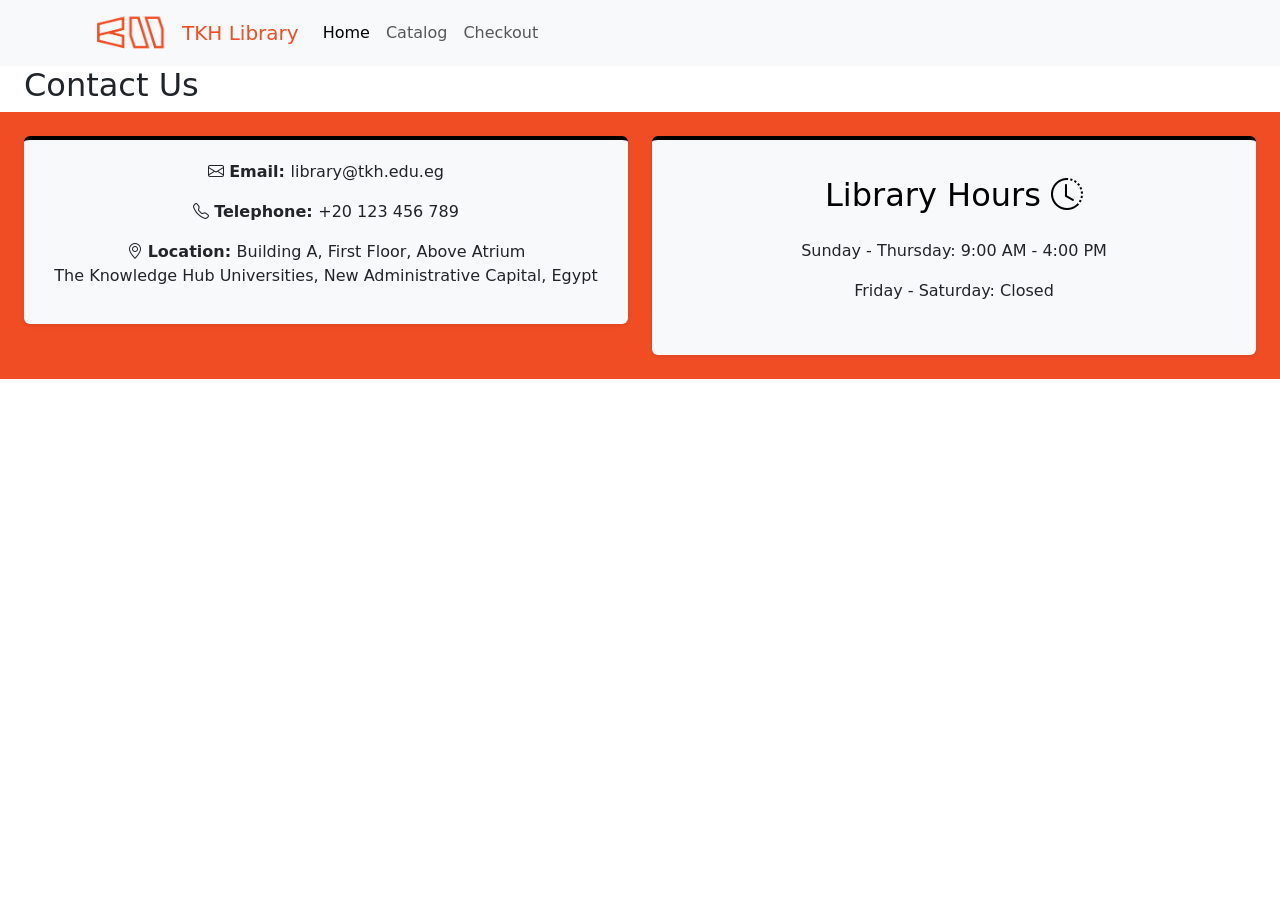
==== catalog.html @ 9266b74f "created the last 2 pages" ====
<!DOCTYPE html>
<html lang="en">
<head>
    <meta charset="UTF-8">
    <meta name="viewport" content="width=device-width, initial-scale=1.0">
    <title>Catalog</title>
      <link href="https://cdn.jsdelivr.net/npm/bootstrap@5.3.3/dist/css/bootstrap.min.css" rel="stylesheet">
  <link rel="stylesheet" href="https://cdn.jsdelivr.net/npm/bootstrap-icons/font/bootstrap-icons.css">
  <link rel="stylesheet" href="styles.css">

</head>
<body>

    <nav class="navbar navbar-expand-lg bg-light"> <!--Navigation bar that collapses into icon-->

    <div class="container">
        <img src="logo.webp" alt="logo" width="100" height="50">
      <a class="navbar-brand text-#f14d24"  id="title">TKH Library</a>

      <button class="navbar-toggler" type="button"
            data-bs-toggle="collapse" data-bs-target="#marketNav"
            aria-controls="marketNav" aria-expanded="false" aria-label="Toggle navigation">

        <span class="navbar-toggler-icon"></span>
      </button>


      <div class="collapse navbar-collapse" id="marketNav">
          <ul class="navbar-nav me-auto">
            <li class="nav-item"><a class="nav-link active" href="index.html">Home</a></li>
            <li class="nav-item"><a class="nav-link" href="catalog.html">Catalog</a></li>
            <li class="nav-item"><a class="nav-link" href="checkout form.html">Checkout</a></li>
          </ul>
        </div>
    </div>
  </nav>



  
    






    
 <!--Library Hours and footer--> 
      
  
    <div class="col-md-6 mx-4">
              <h2>Contact Us</h2>
    </div>

    <div class="container-fluid p-4"id="footer">
      
      <div class="row">

        <div class="col-12 col-md-6 mb-4">
          <div class = "card shadow-sm border-0 border-top border-black border-4 bg-light">
            <p><i class="bi bi-envelope"></i> <b>Email: </b>library@tkh.edu.eg </p>
            <p><i class="bi bi-telephone"></i> <b>Telephone: </b>+20 123 456 789 </p>
            <p><i class="bi bi-geo-alt"></i> <b>Location: </b>Building A, First Floor, Above Atrium <br> The Knowledge Hub Universities, New Administrative Capital, Egypt</p>
          </div>
        </div>

      <div class ="col-12 col-md-6" id="library-hours">
      <div class="card shadow-sm border-0 border-top border-black border-4 bg-light">
        <div class="card-body">
          <h2 class="card-title text-center text-black mb-4">Library Hours 
            <i class="bi bi-clock-history"></i>
          </h2>
          <p class="text-center">Sunday - Thursday: 9:00 AM - 4:00 PM</p>
          <p class="text-center">Friday - Saturday: Closed</p>
      </div>
      </div>
      </div>
      </div>
        
      </div>
        </div>
    </div>


    
      <script src="https://cdn.jsdelivr.net/npm/bootstrap@5.3.3/dist/js/bootstrap.bundle.min.js"></script>
</body>
</html>
---- styles.css ----
#title {
  color: #f14d24;
}

.custom-carousel .carousel-item {
    height: 400px;
}


.custom-carousel .carousel-item img {
    height: 100%;
    object-fit: cover;
    object-position: center;
}

#footer {
    background-color: #f14d24
}

.card {
  display: flex;
  flex-direction: column;
  align-items: center;    /* Centers items horizontally */
  justify-content: center; /* Centers items vertically */
  text-align: center;     /* Centers text content */
  padding: 20px;
  border: 1px solid #ccc;
}
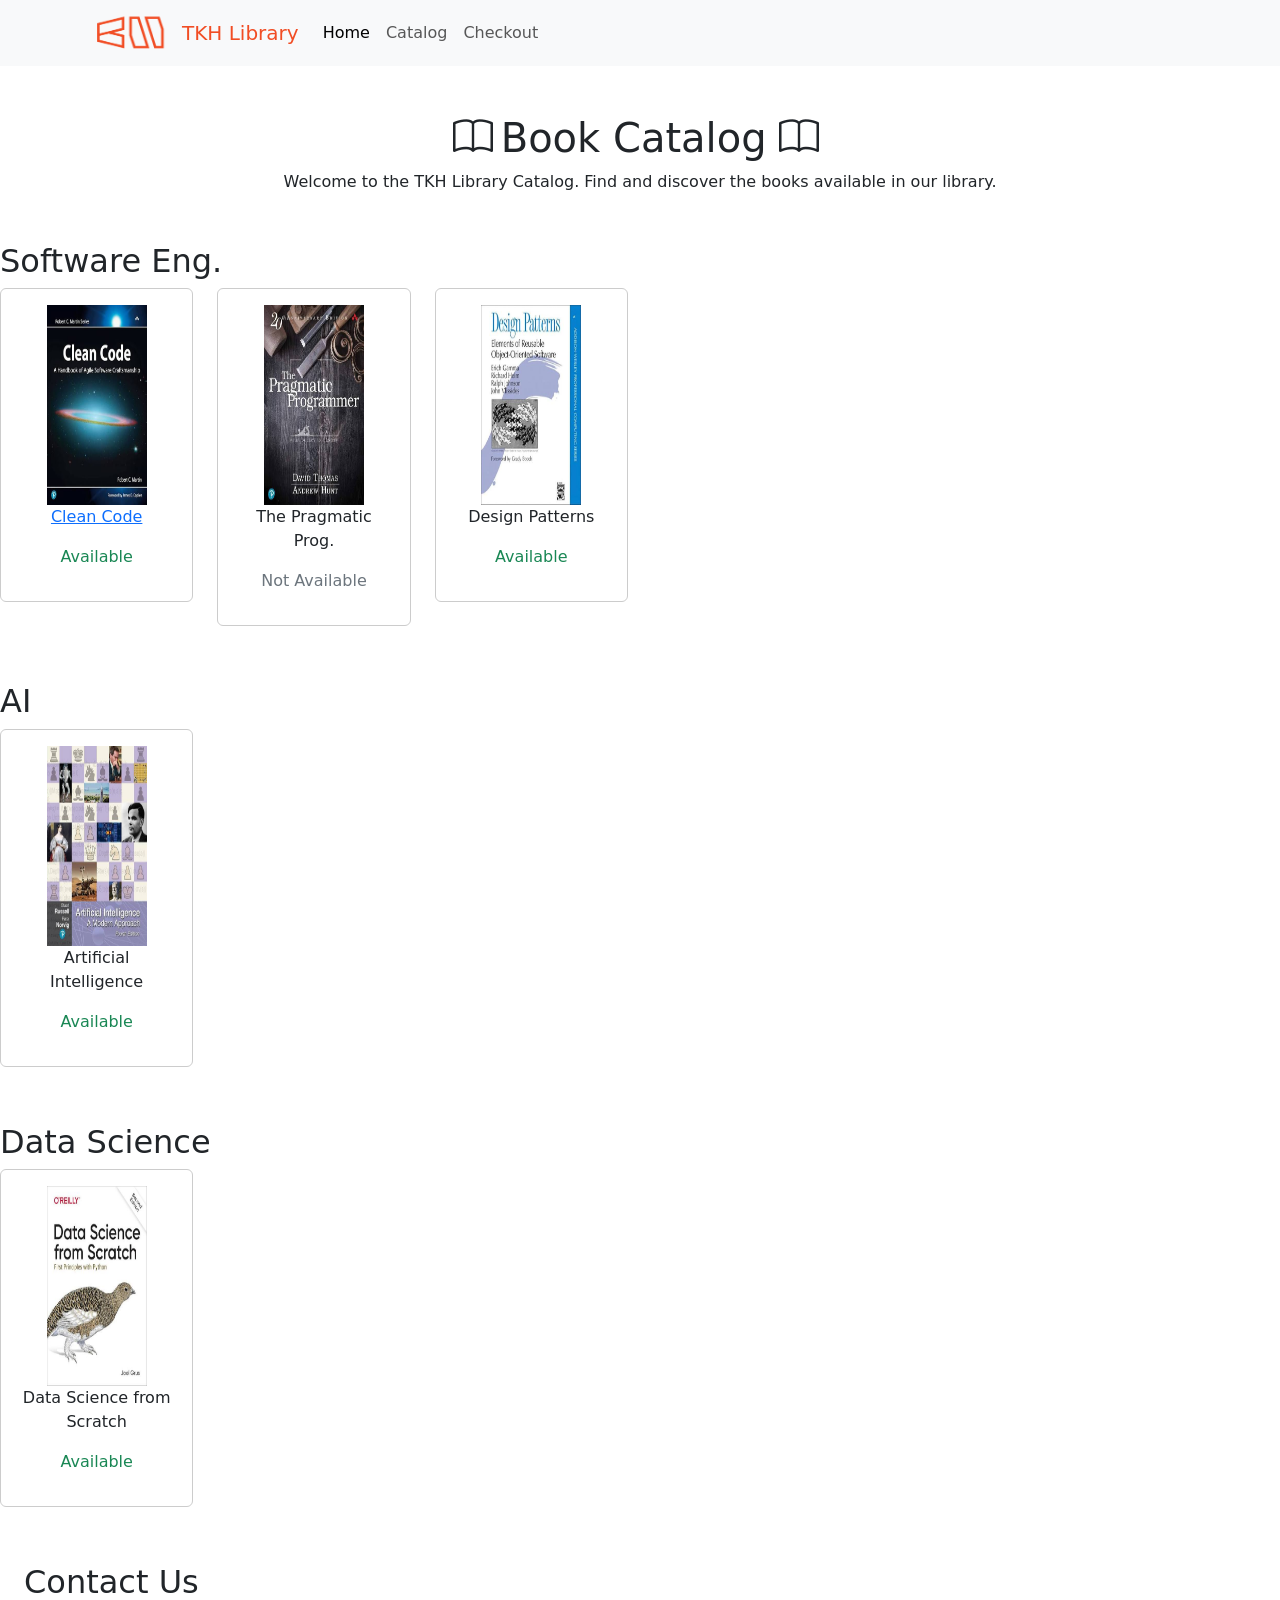
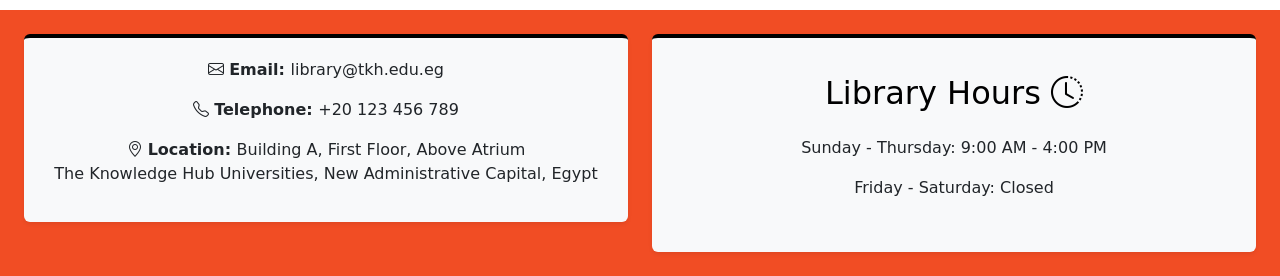
==== commit 3879d307: "Added pages of catalog and detailedview" ====
--- a/catalog.html
+++ b/catalog.html
@@ -10,6 +10,10 @@
 
 </head>
 <body>
+
+
+
+
 
     <nav class="navbar navbar-expand-lg bg-light"> <!--Navigation bar that collapses into icon-->
 
@@ -37,15 +41,112 @@
 
 
 
+
+
+
+<!-- Title for the catalog page -->
+
+<div class="container my-5">
+
+    <h1 class="text-center"><i class="bi bi-book me-2"></i>Book Catalog <i class="bi bi-book me-2"></i></h1>
+
+    <p class="text-center">
+        Welcome to the TKH Library Catalog. Find and discover the books available in our library.
+    </p>
+</div>
+
+
   
-    
+
+
+
+
+  <!-- Book section for Software Engineering-->
+
+<h2 class="mb-2">Software Eng.</h2>
+
+<section class="row mb-5">
+
+    <div class="col-6 col-md-3 col-lg-2">
+        <div class="card p-3 mb-2">
+            <img src="clean code.jpg" height="200" width="100" class="mx-auto">
+            <p><a href="detailed-view.html">Clean Code</a></p>
+            <p class="text-success">Available</p>
+        </div>
+    </div>
+
+    <div class="col-6 col-md-3 col-lg-2">
+        <div class="card p-3 mb-2">
+            <img src="The Pragmatic Prog..jpg" height="200" width="100" class="mx-auto">
+            <p>The Pragmatic Prog.</p>
+            <p class="text-secondary">Not Available</p>
+        </div>
+    </div>
+
+    <div class="col-6 col-md-3 col-lg-2">
+        <div class="card p-3 mb-2">
+            <img src="Design Patterns.jpg" height="200" width="100" class="mx-auto">
+            <p>Design Patterns</p>
+            <p class="text-success">Available</p>
+        </div>
+
+</section>
+</div>
 
 
 
 
 
 
-    
+
+
+<!--Book section for Artificial Intelligence--->
+
+<h2 class="mb-2">AI</h2>
+
+<section class="row mb-5">
+
+    <div class="col-6 col-md-3 col-lg-2">
+        <div class="card p-3 mb-2">
+            <img src="Artificial Intelligence.jpg" height="200" width="100" class="mx-auto">
+            <p>Artificial Intelligence</p>
+            <p class="text-success">Available</p>
+        </div>
+    </div>
+
+</section>
+</div>
+
+
+
+
+
+
+
+<!--Book section for Data Science-->
+
+<h2 class="mb-2">Data Science</h2>
+
+<section class="row mb-5">
+
+    <div class="col-6 col-md-3 col-lg-2">
+        <div class="card p-3 mb-2">
+            <img src="Data Science from Scratch.jpg" height="200" width="100" class="mx-auto">
+            <p>Data Science from Scratch</p>
+            <p class="text-success">Available</p>
+        </div>
+    </div>
+
+    </section>
+    </div>
+  </main>
+
+
+
+
+
+
+
  <!--Library Hours and footer--> 
       
   
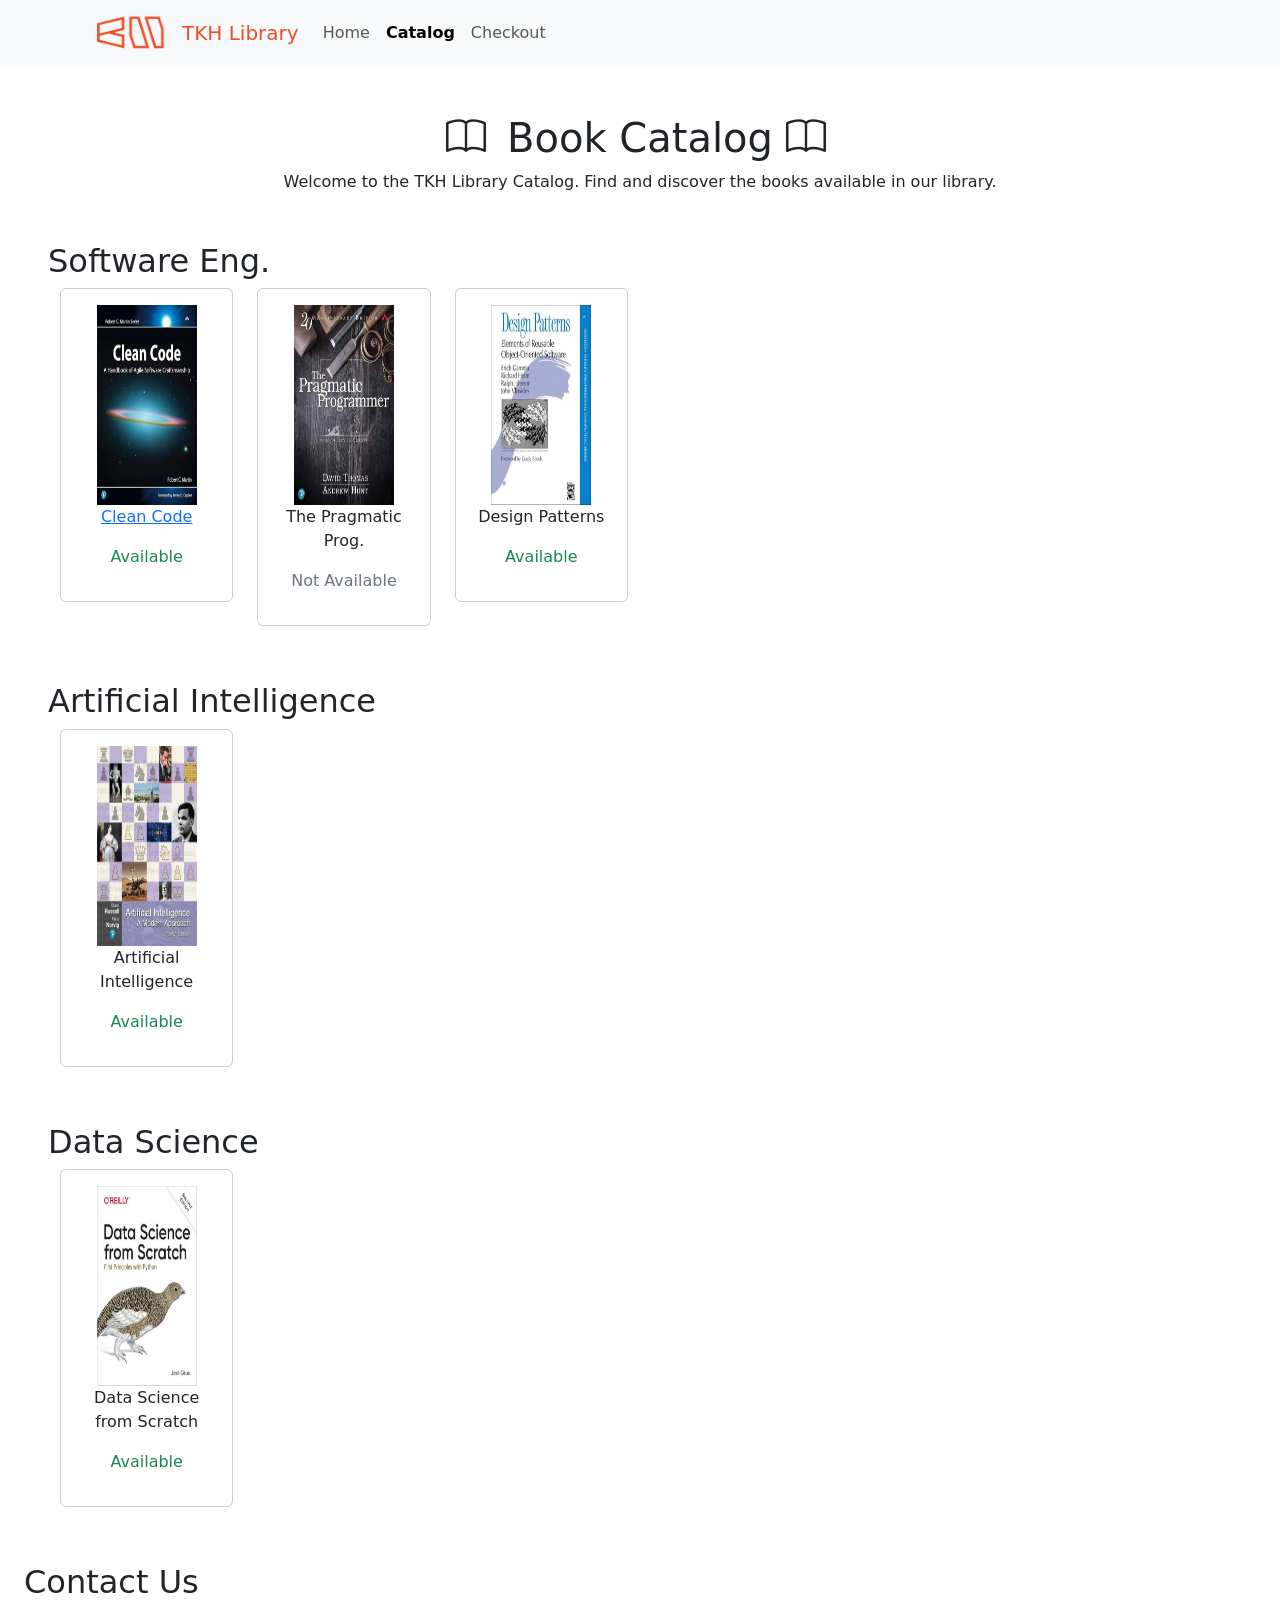
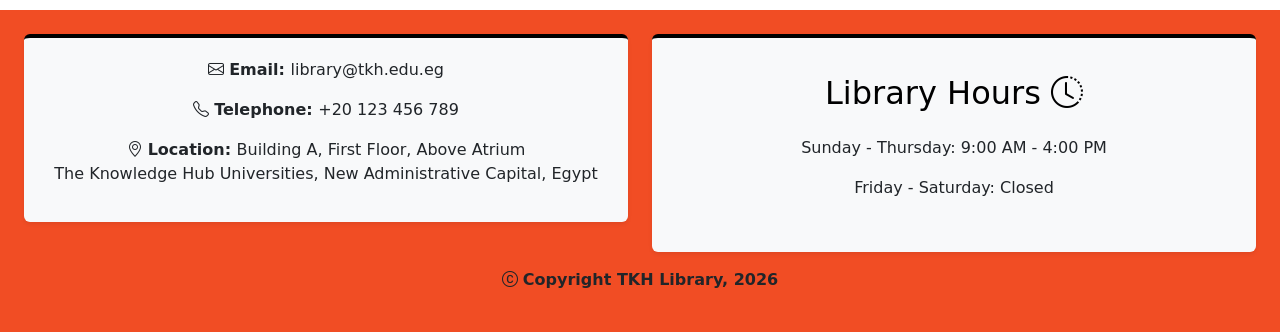
==== commit 12255dfd: "small changes in the design" ====
--- a/catalog.html
+++ b/catalog.html
@@ -4,6 +4,8 @@
     <meta charset="UTF-8">
     <meta name="viewport" content="width=device-width, initial-scale=1.0">
     <title>Catalog</title>
+
+    <!--Bootstrap link, icons link, and CSS style sheet link-->
       <link href="https://cdn.jsdelivr.net/npm/bootstrap@5.3.3/dist/css/bootstrap.min.css" rel="stylesheet">
   <link rel="stylesheet" href="https://cdn.jsdelivr.net/npm/bootstrap-icons/font/bootstrap-icons.css">
   <link rel="stylesheet" href="styles.css">
@@ -11,11 +13,8 @@
 </head>
 <body>
 
-
-
-
-
-    <nav class="navbar navbar-expand-lg bg-light"> <!--Navigation bar that collapses into icon-->
+<!--Navigation bar that collapses into icon-->
+    <nav class="navbar navbar-expand-lg bg-light"> 
 
     <div class="container">
         <img src="logo.webp" alt="logo" width="100" height="50">
@@ -31,9 +30,9 @@
 
       <div class="collapse navbar-collapse" id="marketNav">
           <ul class="navbar-nav me-auto">
-            <li class="nav-item"><a class="nav-link active" href="index.html">Home</a></li>
-            <li class="nav-item"><a class="nav-link" href="catalog.html">Catalog</a></li>
-            <li class="nav-item"><a class="nav-link" href="checkout form.html">Checkout</a></li>
+            <li class="nav-item"><a class="nav-link" href="index.html">Home</a></li>
+            <li class="nav-item"><a class="nav-link active" href="catalog.html"><b>Catalog</b></a></li>
+            <li class="nav-item"><a class="nav-link" href="checkout form.html" aria-current="page">Checkout</a></li>
           </ul>
         </div>
     </div>
@@ -42,13 +41,11 @@
 
 
 
-
-
 <!-- Title for the catalog page -->
 
 <div class="container my-5">
 
-    <h1 class="text-center"><i class="bi bi-book me-2"></i>Book Catalog <i class="bi bi-book me-2"></i></h1>
+    <h1 class="text-center"><i class="bi bi-book me-2"></i> Book Catalog <i class="bi bi-book me-2"></i></h1>
 
     <p class="text-center">
         Welcome to the TKH Library Catalog. Find and discover the books available in our library.
@@ -56,20 +53,17 @@
 </div>
 
 
-  
-
-
 
 
   <!-- Book section for Software Engineering-->
 
-<h2 class="mb-2">Software Eng.</h2>
+<h2 class="mx-5">Software Eng.</h2>
 
-<section class="row mb-5">
+<section class="row mb-5 mx-5">
 
     <div class="col-6 col-md-3 col-lg-2">
         <div class="card p-3 mb-2">
-            <img src="clean code.jpg" height="200" width="100" class="mx-auto">
+            <img src="clean code.jpg" height="200" width="100" class="mx-auto" alt="book cover">
             <p><a href="detailed-view.html">Clean Code</a></p>
             <p class="text-success">Available</p>
         </div>
@@ -77,7 +71,7 @@
 
     <div class="col-6 col-md-3 col-lg-2">
         <div class="card p-3 mb-2">
-            <img src="The Pragmatic Prog..jpg" height="200" width="100" class="mx-auto">
+            <img src="The Pragmatic Prog..jpg" height="200" width="100" class="mx-auto" alt="book cover">
             <p>The Pragmatic Prog.</p>
             <p class="text-secondary">Not Available</p>
         </div>
@@ -85,7 +79,7 @@
 
     <div class="col-6 col-md-3 col-lg-2">
         <div class="card p-3 mb-2">
-            <img src="Design Patterns.jpg" height="200" width="100" class="mx-auto">
+            <img src="Design Patterns.jpg" height="200" width="100" class="mx-auto" alt="book cover">
             <p>Design Patterns</p>
             <p class="text-success">Available</p>
         </div>
@@ -96,19 +90,15 @@
 
 
 
-
-
-
-
 <!--Book section for Artificial Intelligence--->
 
-<h2 class="mb-2">AI</h2>
+<h2 class="mb-2 mx-5">Artificial Intelligence</h2>
 
-<section class="row mb-5">
+<section class="row mx-5 mb-5">
 
     <div class="col-6 col-md-3 col-lg-2">
         <div class="card p-3 mb-2">
-            <img src="Artificial Intelligence.jpg" height="200" width="100" class="mx-auto">
+            <img src="Artificial Intelligence.jpg" height="200" width="100" class="mx-auto" alt="book cover">
             <p>Artificial Intelligence</p>
             <p class="text-success">Available</p>
         </div>
@@ -119,19 +109,15 @@
 
 
 
-
-
-
-
 <!--Book section for Data Science-->
 
-<h2 class="mb-2">Data Science</h2>
+<h2 class="mb-2 mx-5">Data Science</h2>
 
-<section class="row mb-5">
+<section class="row mb-5 mx-5">
 
     <div class="col-6 col-md-3 col-lg-2">
         <div class="card p-3 mb-2">
-            <img src="Data Science from Scratch.jpg" height="200" width="100" class="mx-auto">
+            <img src="Data Science from Scratch.jpg" height="200" width="100" class="mx-auto" alt="book cover">
             <p>Data Science from Scratch</p>
             <p class="text-success">Available</p>
         </div>
@@ -145,46 +131,50 @@
 
 
 
-
-
- <!--Library Hours and footer--> 
       
   
-    <div class="col-md-6 mx-4">
-              <h2>Contact Us</h2>
-    </div>
+    <!--Footer--> 
+      
+    <footer>
+      <div class="col-md-6 mx-4">
+                <h2>Contact Us</h2>
+      </div>
 
-    <div class="container-fluid p-4"id="footer">
-      
-      <div class="row">
+      <div class="container-fluid p-4"id="footer">
+        
+        <div class="row">
 
-        <div class="col-12 col-md-6 mb-4">
-          <div class = "card shadow-sm border-0 border-top border-black border-4 bg-light">
-            <p><i class="bi bi-envelope"></i> <b>Email: </b>library@tkh.edu.eg </p>
-            <p><i class="bi bi-telephone"></i> <b>Telephone: </b>+20 123 456 789 </p>
-            <p><i class="bi bi-geo-alt"></i> <b>Location: </b>Building A, First Floor, Above Atrium <br> The Knowledge Hub Universities, New Administrative Capital, Egypt</p>
+          <div class="col-12 col-md-6 mb-4">
+            <div class = "card shadow-sm border-0 border-top border-black border-4 bg-light">
+              <p><i class="bi bi-envelope"></i> <b>Email: </b>library@tkh.edu.eg </p>
+              <p><i class="bi bi-telephone"></i> <b>Telephone: </b>+20 123 456 789 </p>
+              <p><i class="bi bi-geo-alt"></i> <b>Location: </b>Building A, First Floor, Above Atrium <br> The Knowledge Hub Universities, New Administrative Capital, Egypt</p>
+            </div>
+          </div>
+
+        <div class ="col-12 col-md-6" id="library-hours">
+        <div class="card shadow-sm border-0 border-top border-black border-4 bg-light">
+          <div class="card-body">
+            <h2 class="card-title text-center text-black mb-4">Library Hours 
+              <i class="bi bi-clock-history"></i>
+            </h2>
+            <p class="text-center">Sunday - Thursday: 9:00 AM - 4:00 PM</p>
+            <p class="text-center">Friday - Saturday: Closed</p>
+          </div>
           </div>
         </div>
 
-      <div class ="col-12 col-md-6" id="library-hours">
-      <div class="card shadow-sm border-0 border-top border-black border-4 bg-light">
-        <div class="card-body">
-          <h2 class="card-title text-center text-black mb-4">Library Hours 
-            <i class="bi bi-clock-history"></i>
-          </h2>
-          <p class="text-center">Sunday - Thursday: 9:00 AM - 4:00 PM</p>
-          <p class="text-center">Friday - Saturday: Closed</p>
-      </div>
-      </div>
-      </div>
-      </div>
-        
-      </div>
+          </div>
+
+          <div class="row mt-3 text-center">
+            <p><i class="bi bi-c-circle"></i> <strong>Copyright TKH Library, 2026</strong></p>
+          </div>
+
         </div>
-    </div>
-
+      </footer>
 
     
-      <script src="https://cdn.jsdelivr.net/npm/bootstrap@5.3.3/dist/js/bootstrap.bundle.min.js"></script>
+  <!--Javascript link-->
+  <script src="https://cdn.jsdelivr.net/npm/bootstrap@5.3.3/dist/js/bootstrap.bundle.min.js"></script>
 </body>
 </html>
--- a/styles.css
+++ b/styles.css
@@ -25,4 +25,11 @@
   text-align: center;     /* Centers text content */
   padding: 20px;
   border: 1px solid #ccc;
-}+}
+
+    #form-body {
+        background-color: #f8f9fa;
+    }
+    .custom-container {
+        max-width: 800px;
+    }
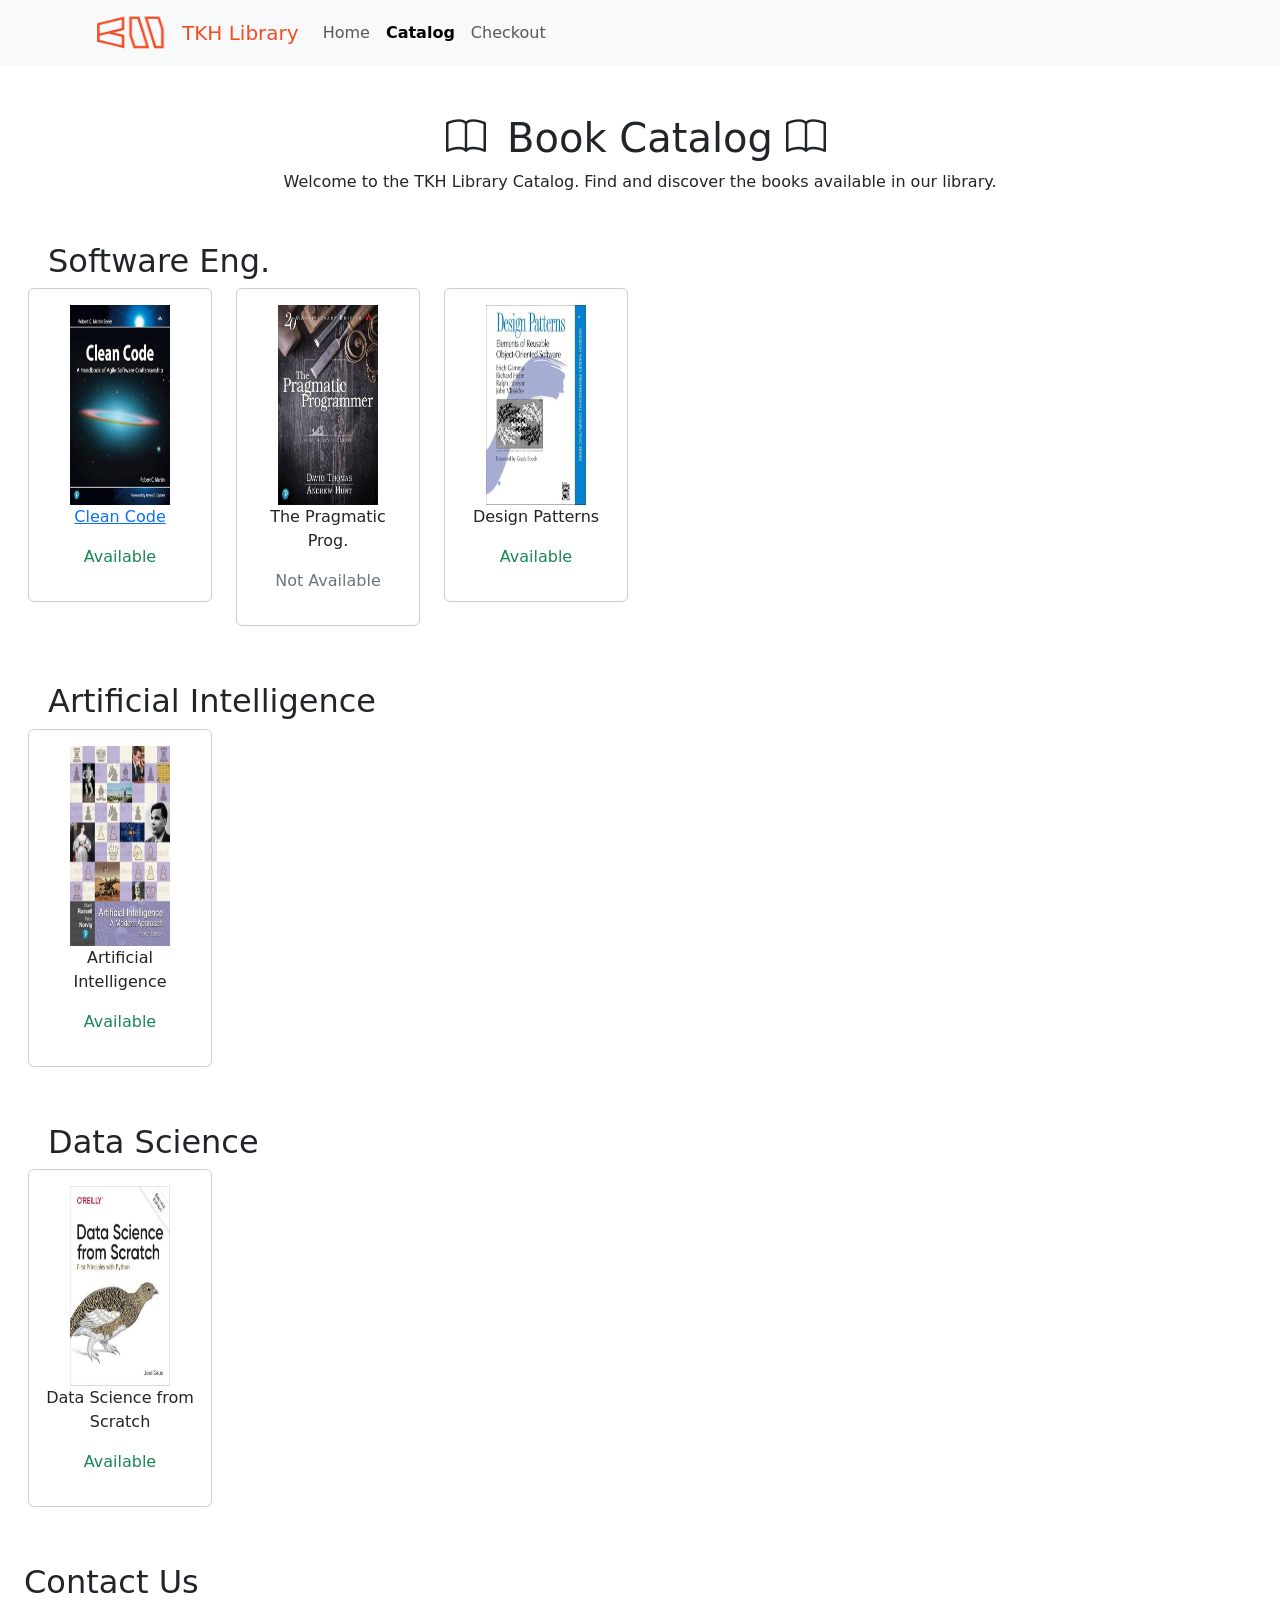
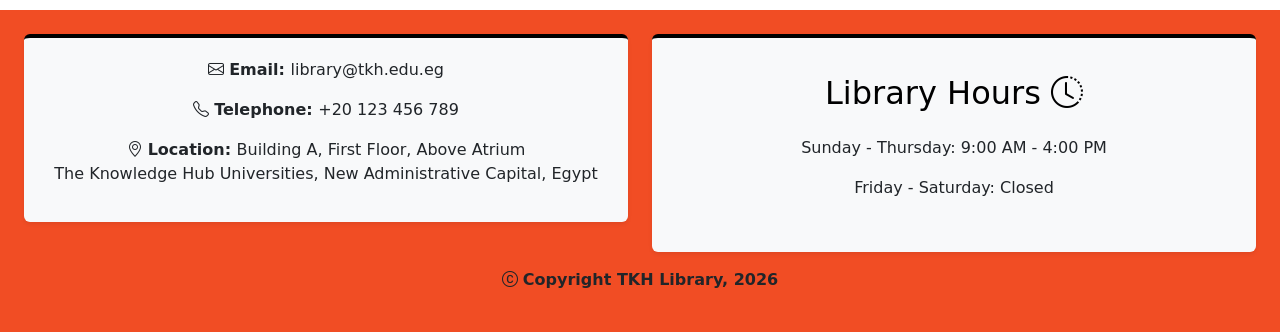
==== commit 5902aeda: "changed books size" ====
--- a/catalog.html
+++ b/catalog.html
@@ -59,7 +59,7 @@
 
 <h2 class="mx-5">Software Eng.</h2>
 
-<section class="row mb-5 mx-5">
+<section class="row mb-5 mx-3">
 
     <div class="col-6 col-md-3 col-lg-2">
         <div class="card p-3 mb-2">
@@ -94,7 +94,7 @@
 
 <h2 class="mb-2 mx-5">Artificial Intelligence</h2>
 
-<section class="row mx-5 mb-5">
+<section class="row mx-3 mb-5">
 
     <div class="col-6 col-md-3 col-lg-2">
         <div class="card p-3 mb-2">
@@ -113,7 +113,7 @@
 
 <h2 class="mb-2 mx-5">Data Science</h2>
 
-<section class="row mb-5 mx-5">
+<section class="row mb-5 mx-3">
 
     <div class="col-6 col-md-3 col-lg-2">
         <div class="card p-3 mb-2">
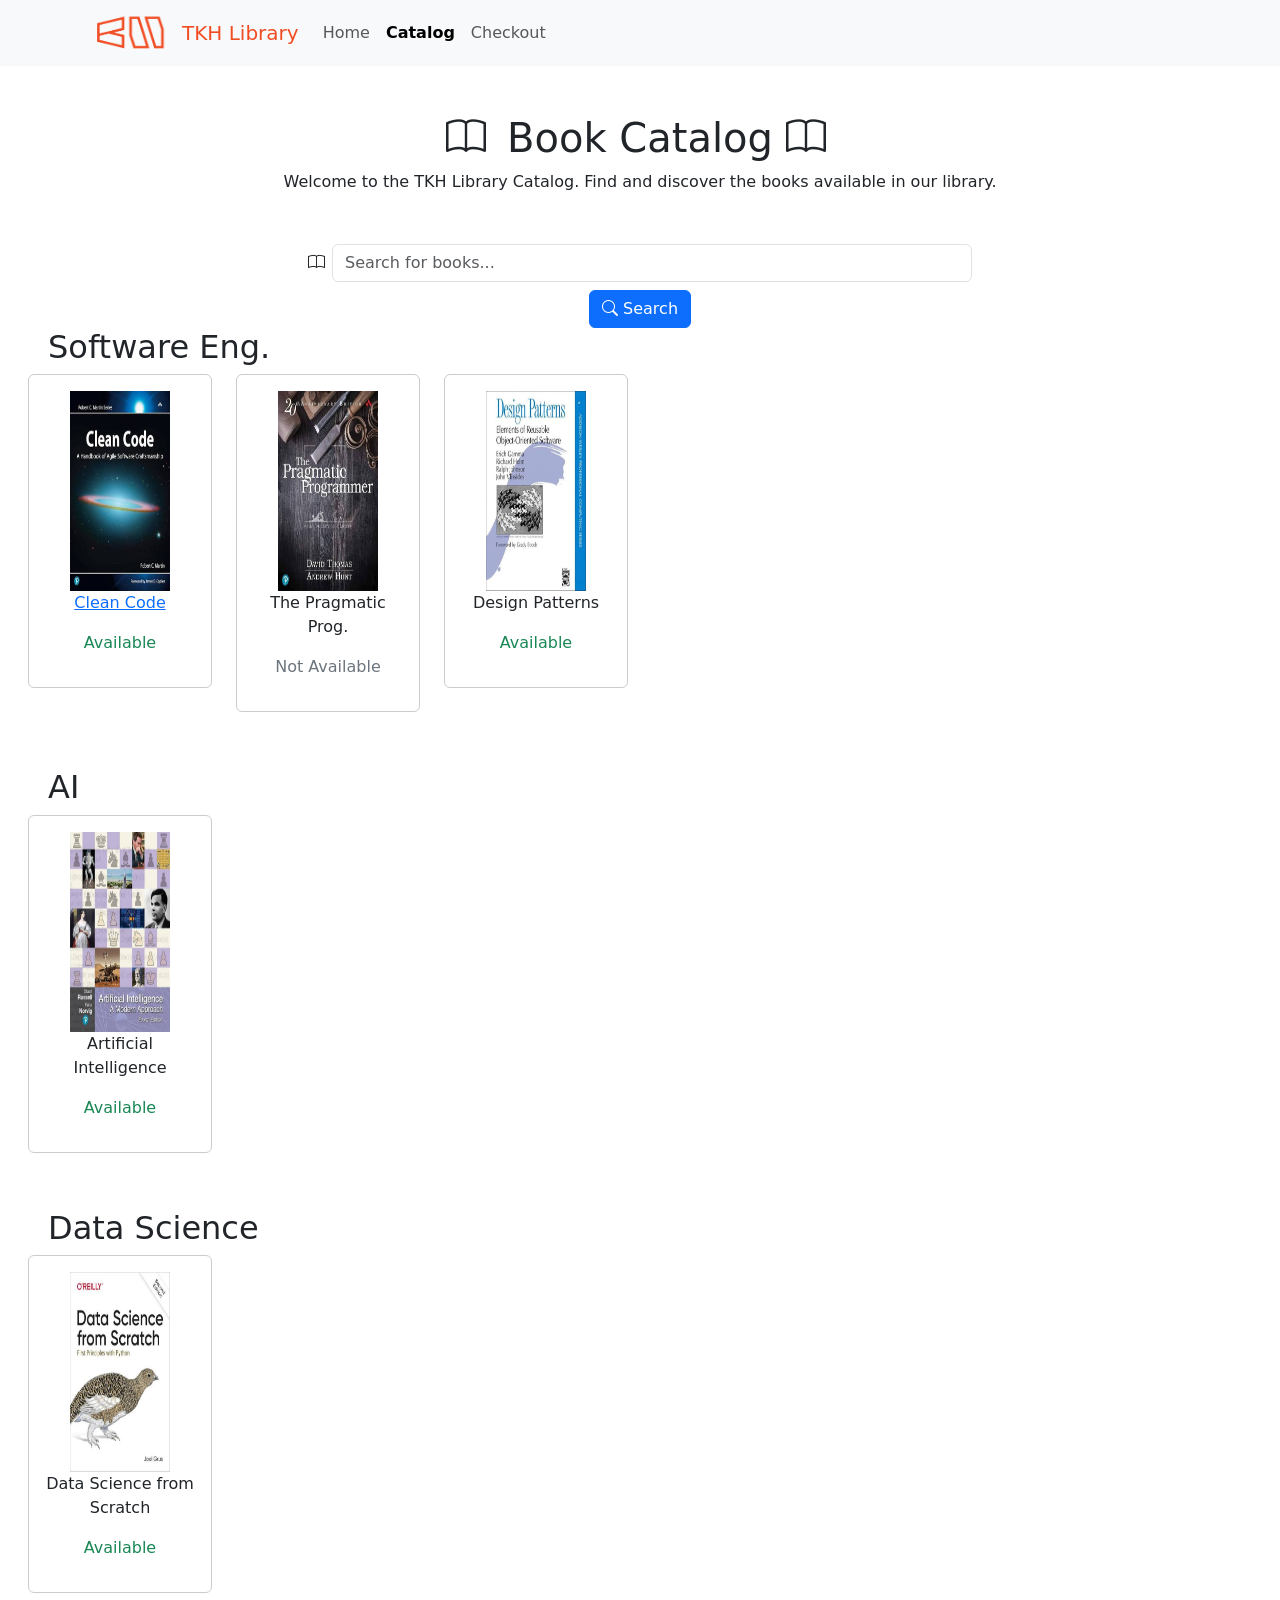
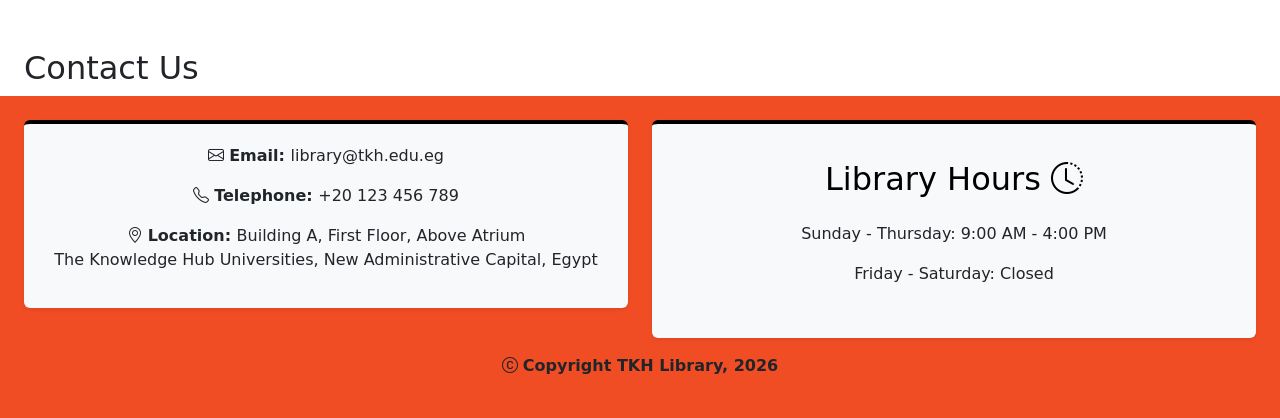
==== commit 19ae9a90: "added second search bar" ====
--- a/catalog.html
+++ b/catalog.html
@@ -52,6 +52,16 @@
     </p>
 </div>
 
+<!--Search Bar--> 
+
+<div class="text-center" style="margin-top: 50px;">
+  <div class="d-flex justify-content-center align-items-center">
+    <i class="bi bi-book me-2"></i>
+    <input type="text" class="form-control w-50" placeholder="Search for books..." id="searchInput">
+  </div>
+  <button class="btn btn-primary mt-2"><i class="bi bi-search"></i> Search</button>
+</div>
+
 
 
 
@@ -92,7 +102,7 @@
 
 <!--Book section for Artificial Intelligence--->
 
-<h2 class="mb-2 mx-5">Artificial Intelligence</h2>
+<h2 class="mb-2 mx-5">AI</h2>
 
 <section class="row mx-3 mb-5">
 
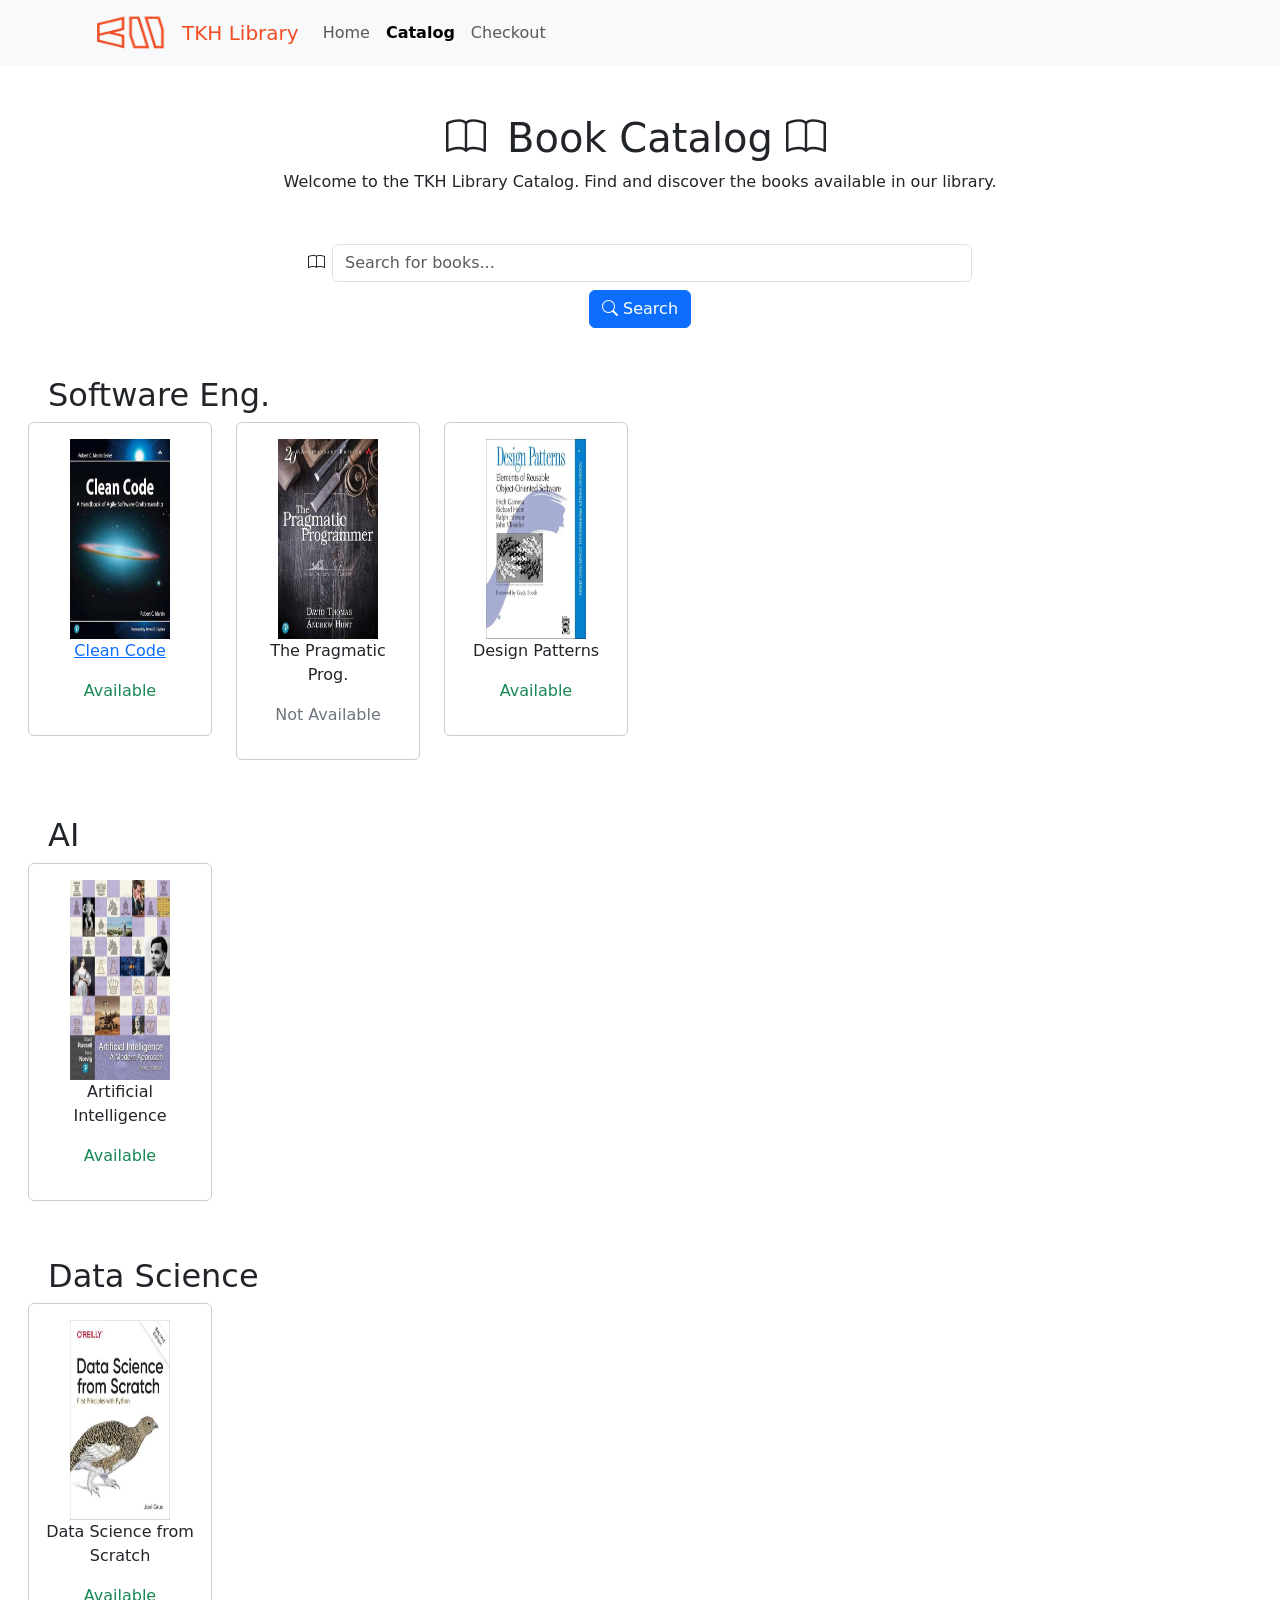
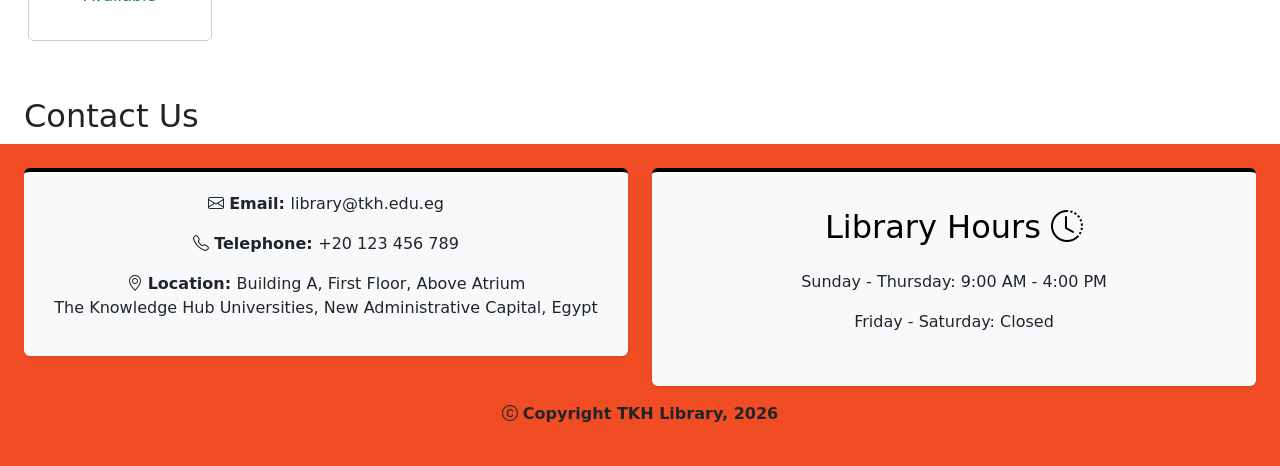
==== commit f248c554: "add space below book in detailed view" ====
--- a/catalog.html
+++ b/catalog.html
@@ -54,7 +54,7 @@
 
 <!--Search Bar--> 
 
-<div class="text-center" style="margin-top: 50px;">
+<div class="text-center mb-5" style="margin-top: 50px;">
   <div class="d-flex justify-content-center align-items-center">
     <i class="bi bi-book me-2"></i>
     <input type="text" class="form-control w-50" placeholder="Search for books..." id="searchInput">
--- a/styles.css
+++ b/styles.css
@@ -27,9 +27,9 @@
   border: 1px solid #ccc;
 }
 
-    #form-body {
-        background-color: #f8f9fa;
-    }
-    .custom-container {
-        max-width: 800px;
-    }+#form-body {
+    background-color: #f8f9fa;
+}
+.custom-container {
+    max-width: 800px;
+}
